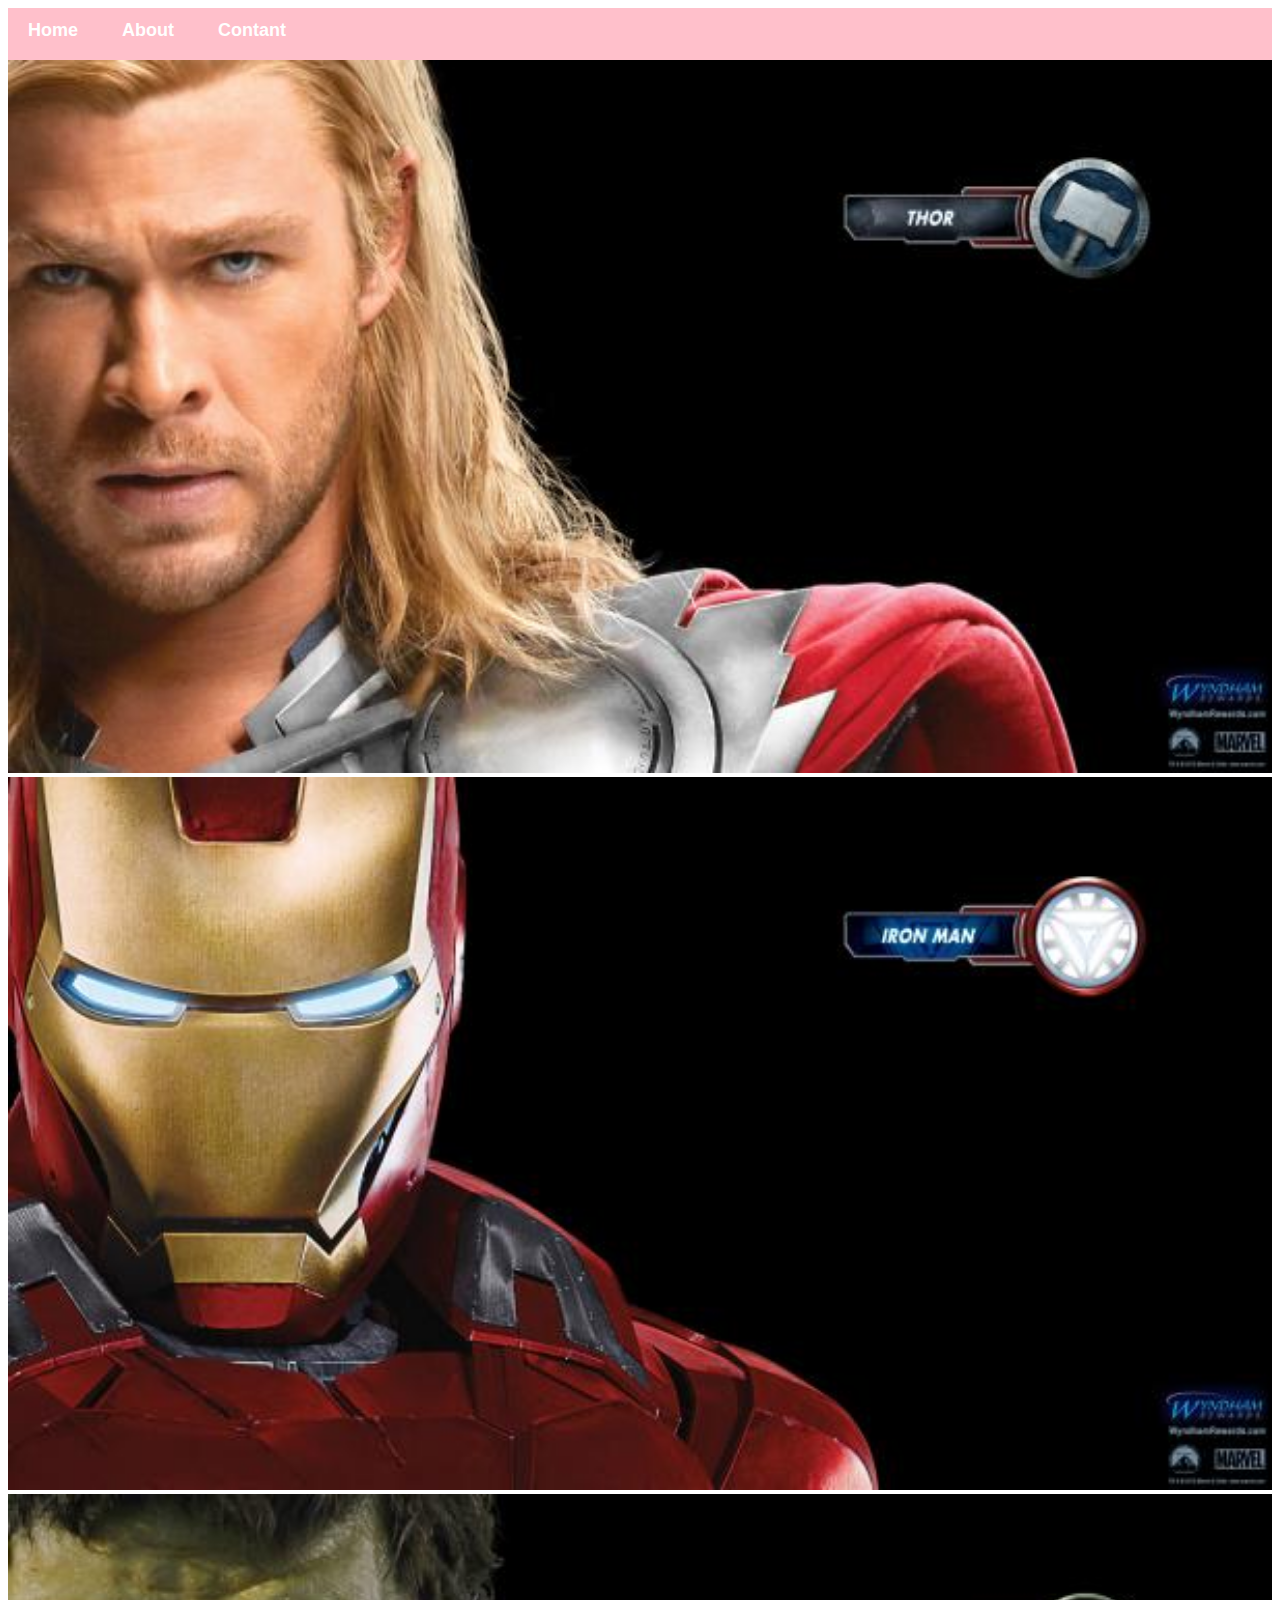
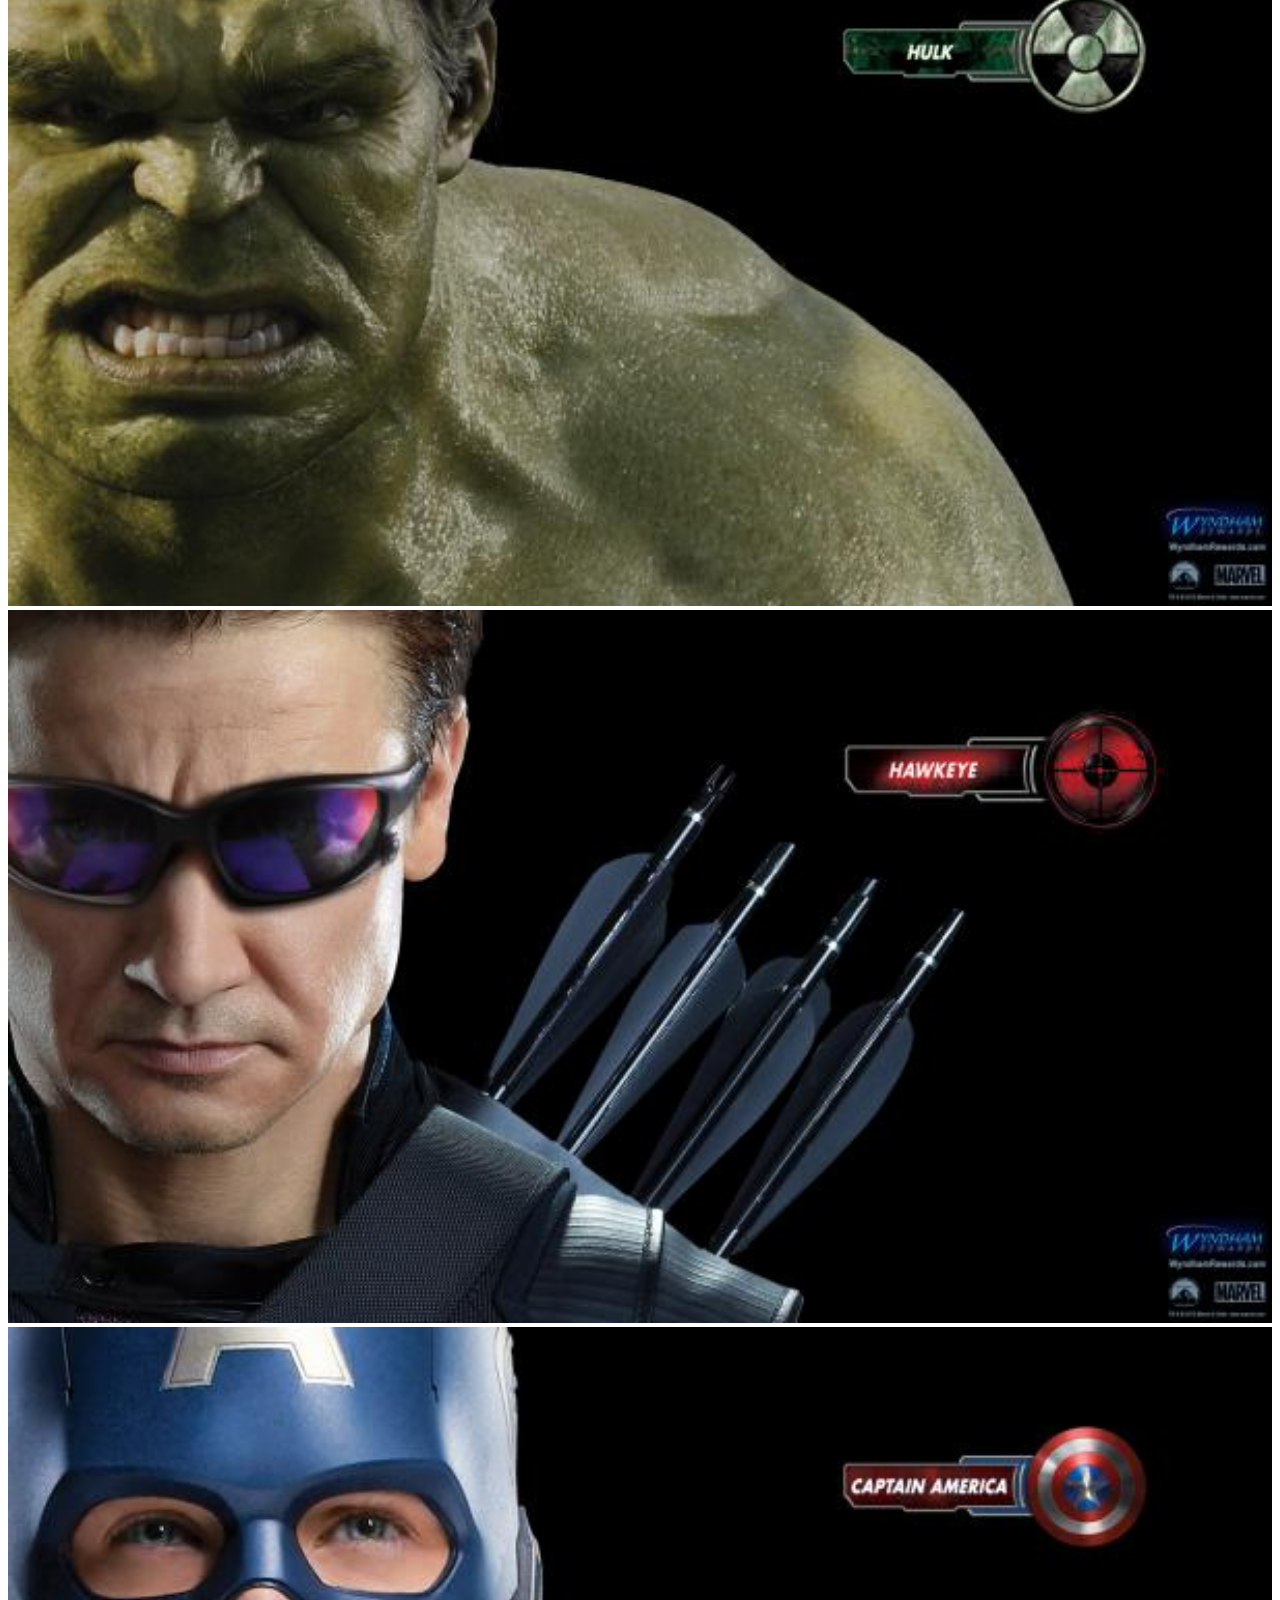
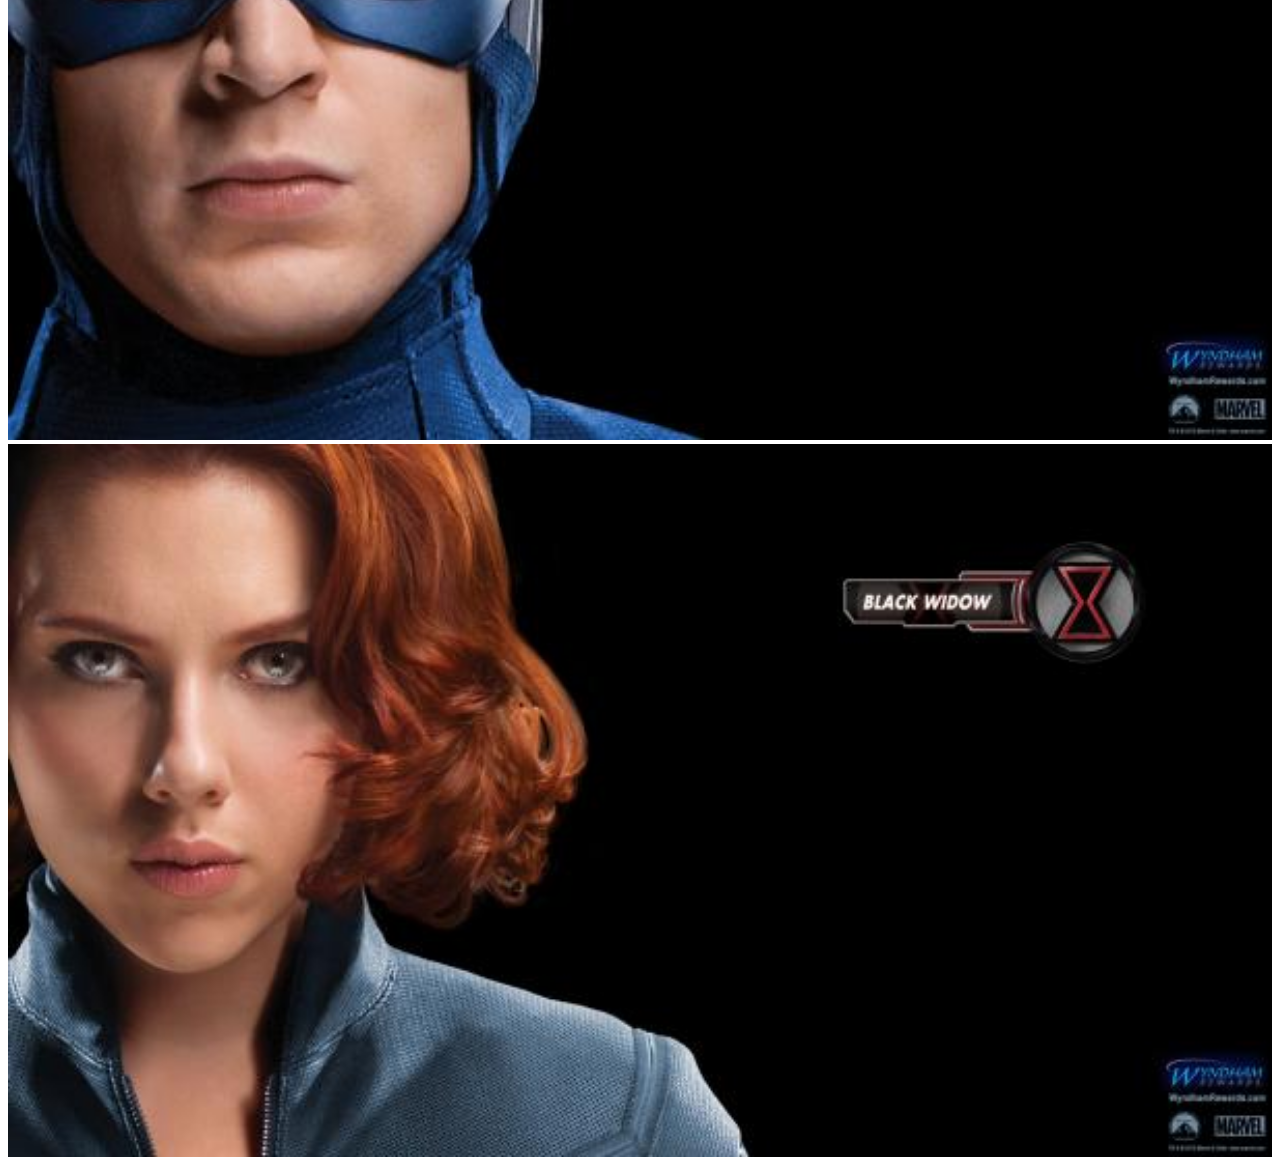
==== index.html @ 8853b175 "Assessment 5 Submission" ====
<!DOCTYPE html>
 <html>
 <head>
 	<link rel="stylesheet" href="style.css"> 
 </head>
 <body> 
 	<div id="menu">
 		<a href="index.html">Home</a>
 		<a href="about.html">About</a>
 		<a href="contact.html">Contant</a>
 	</div>
 <div class="gallery">
 	<a href="avenger-1.html"><img src="images/avengers_01.jpg" /></a>
 	<a href="avenger-2.html"><img src="images/avengers_02.jpg" /></a>
 	<a href="avenger-3.html"><img src="images/avengers_03.jpg" /></a>
 	<a href="avenger-4.html"><img src="images/avengers_04.jpg" /></a>
 	<a href="avenger-5.html"><img src="images/avengers_05.jpg" /></a>
 	<a href="avenger-6.html"><img src="images/avengers_06.jpg" /></a> 
 </div>
 </body>
 </html>
---- style.css ----
.gallery img{
	width: 100%;
}

h2{
	font-family: Impact, fantacy;
	text-align: center;
	font-size: 30px;
	color: orange;
	font-style: italic;
}

h4{
	font-family: Impact, fantacy;
	font-size: 20px
	font-style: italic;
	color: orange;
}

p{
	font-family: Helvetica, sans-serif;
}

#menu{
	width: 100%;
	height: 40px;
	background-color: pink;
	padding-top: 12px;
}

#menu a{
	color: #ffffff;
	font-family: sans-serif;
	font-size: 18px;
	text-decoration: none;
	font-weight: 800;

	padding-left: 20px;
	padding-right: 20px;
}

#menu a:hover{
	color: #5077bd;
}
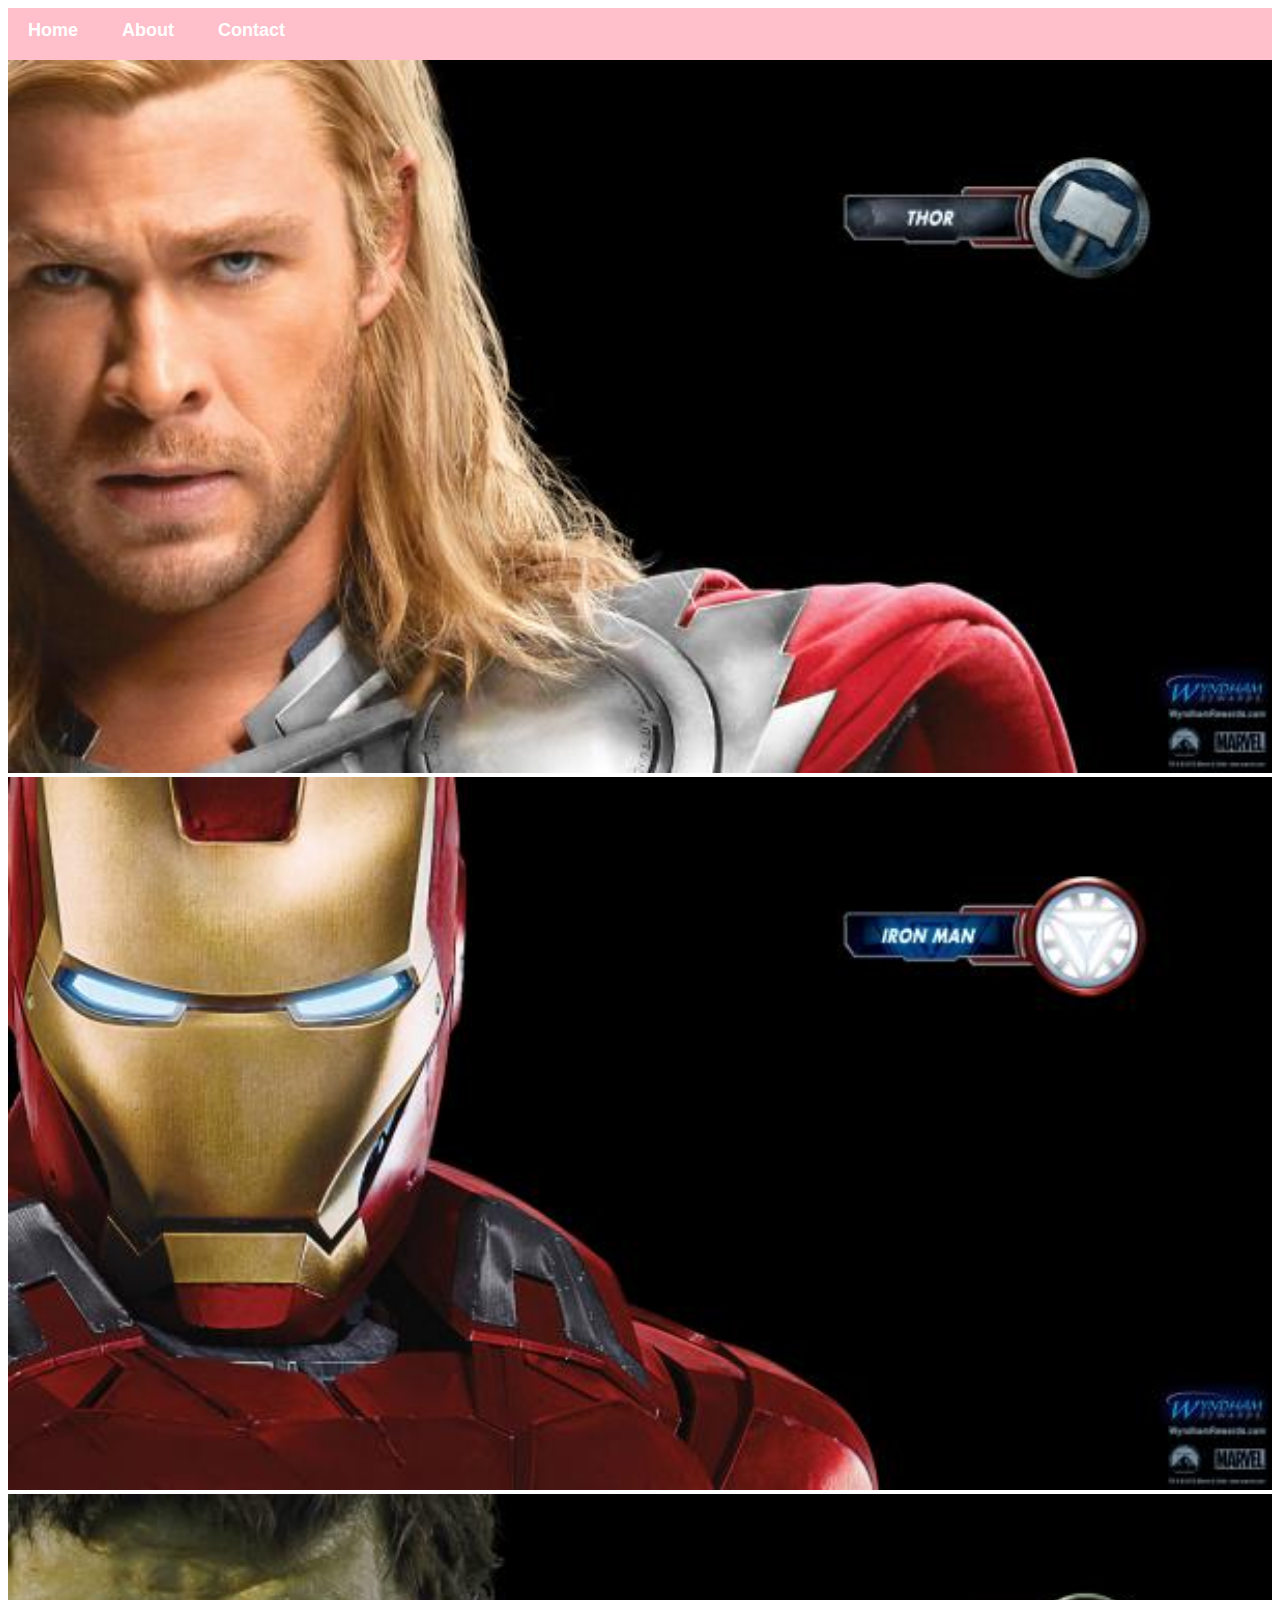
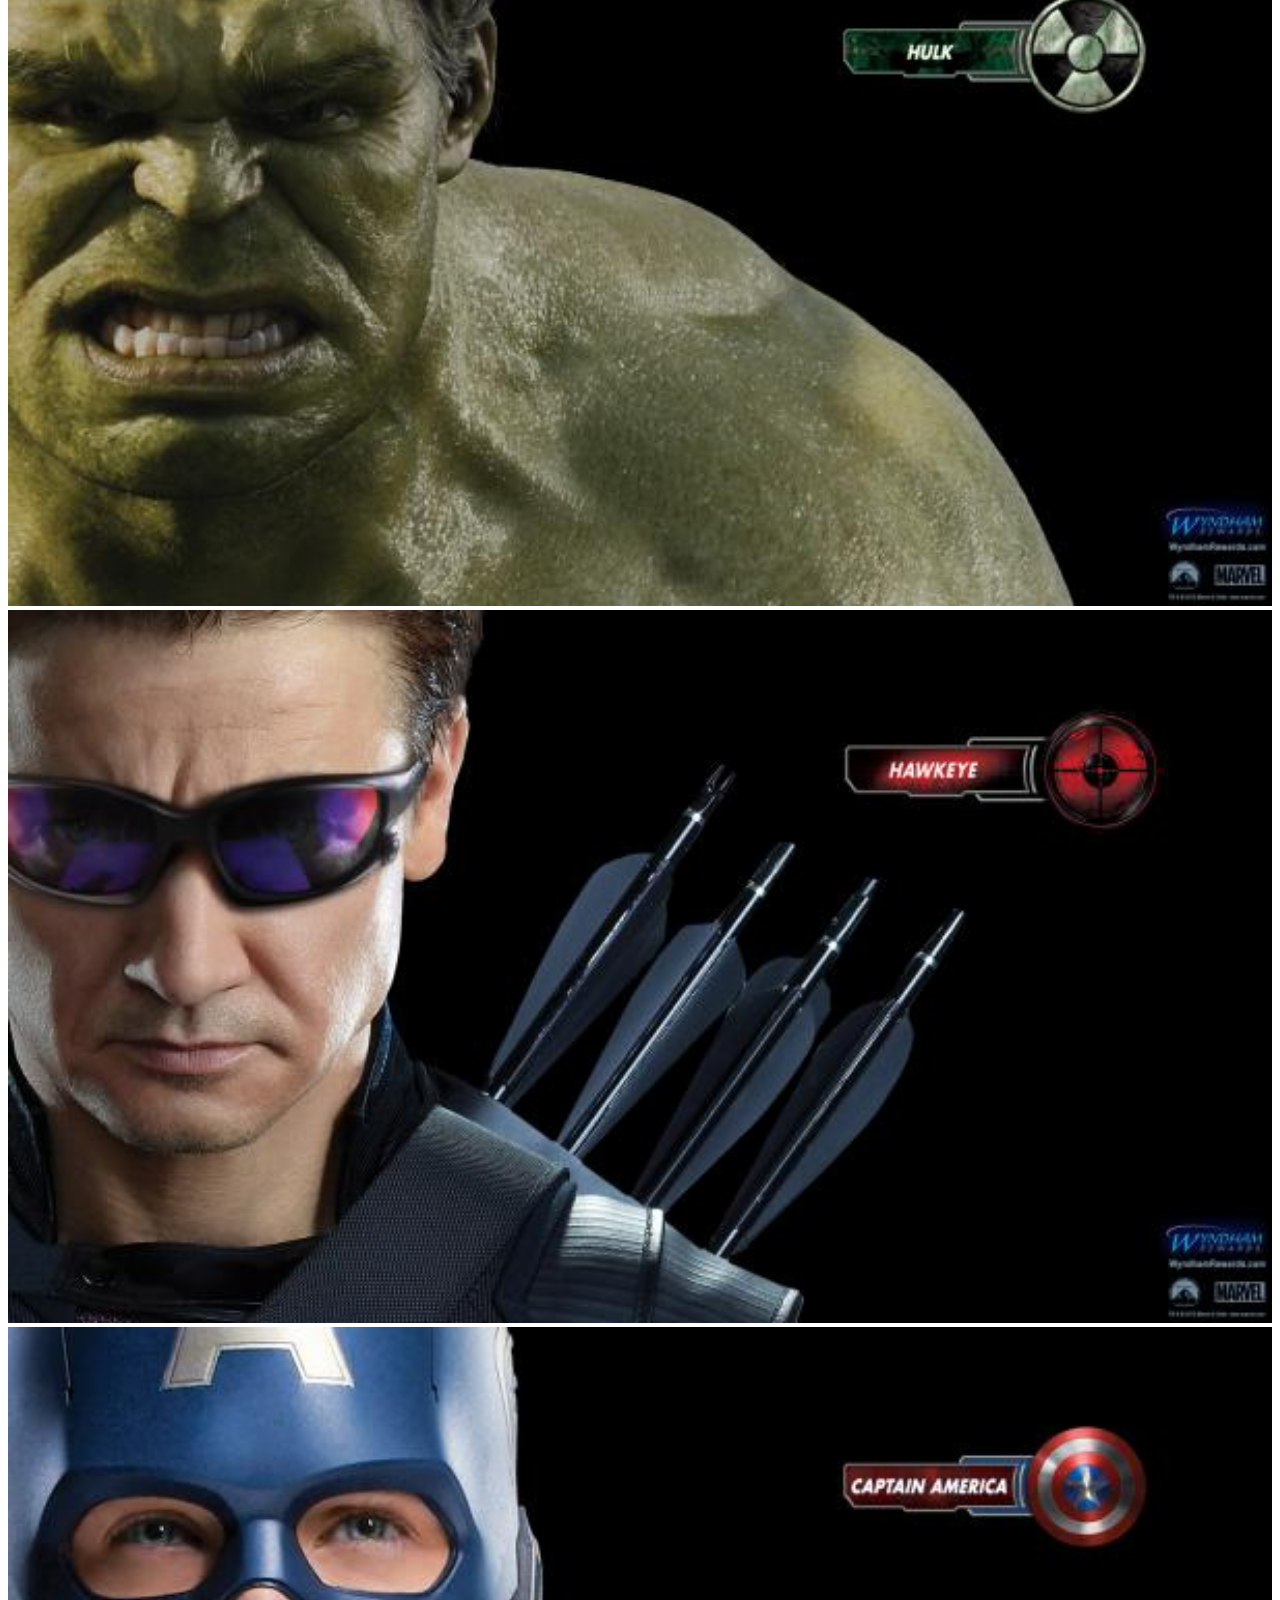
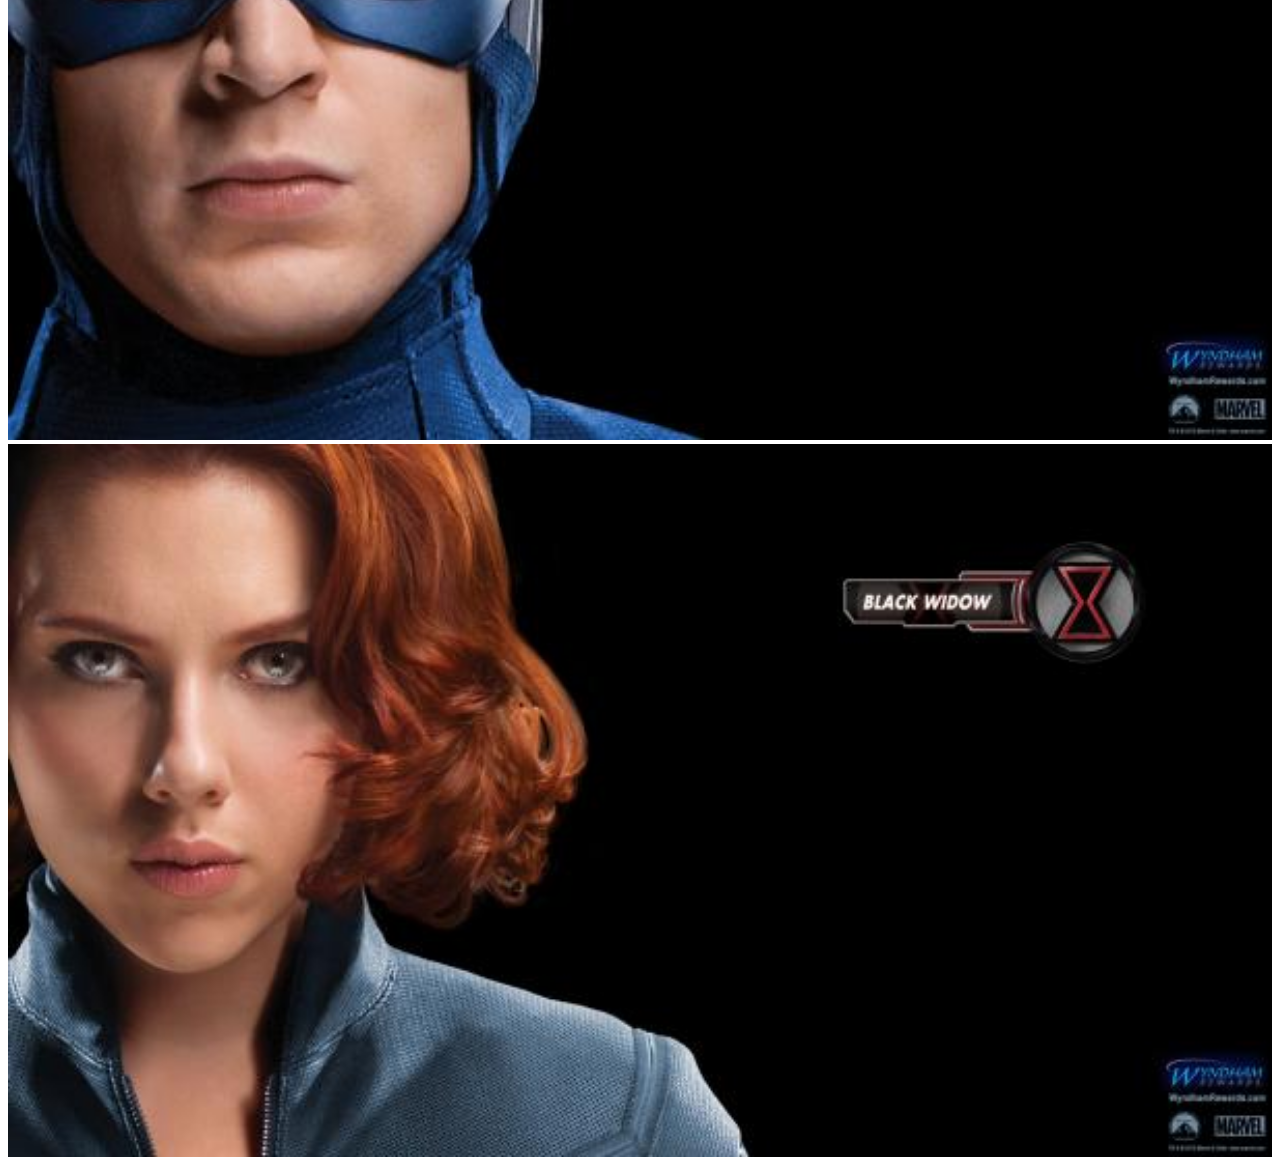
==== commit ee8074bf: "Updated Submission" ====
--- a/index.html
+++ b/index.html
@@ -7,7 +7,7 @@
  	<div id="menu">
  		<a href="index.html">Home</a>
  		<a href="about.html">About</a>
- 		<a href="contact.html">Contant</a>
+ 		<a href="contact.html">Contact</a>
  	</div>
  <div class="gallery">
  	<a href="avenger-1.html"><img src="images/avengers_01.jpg" /></a>
